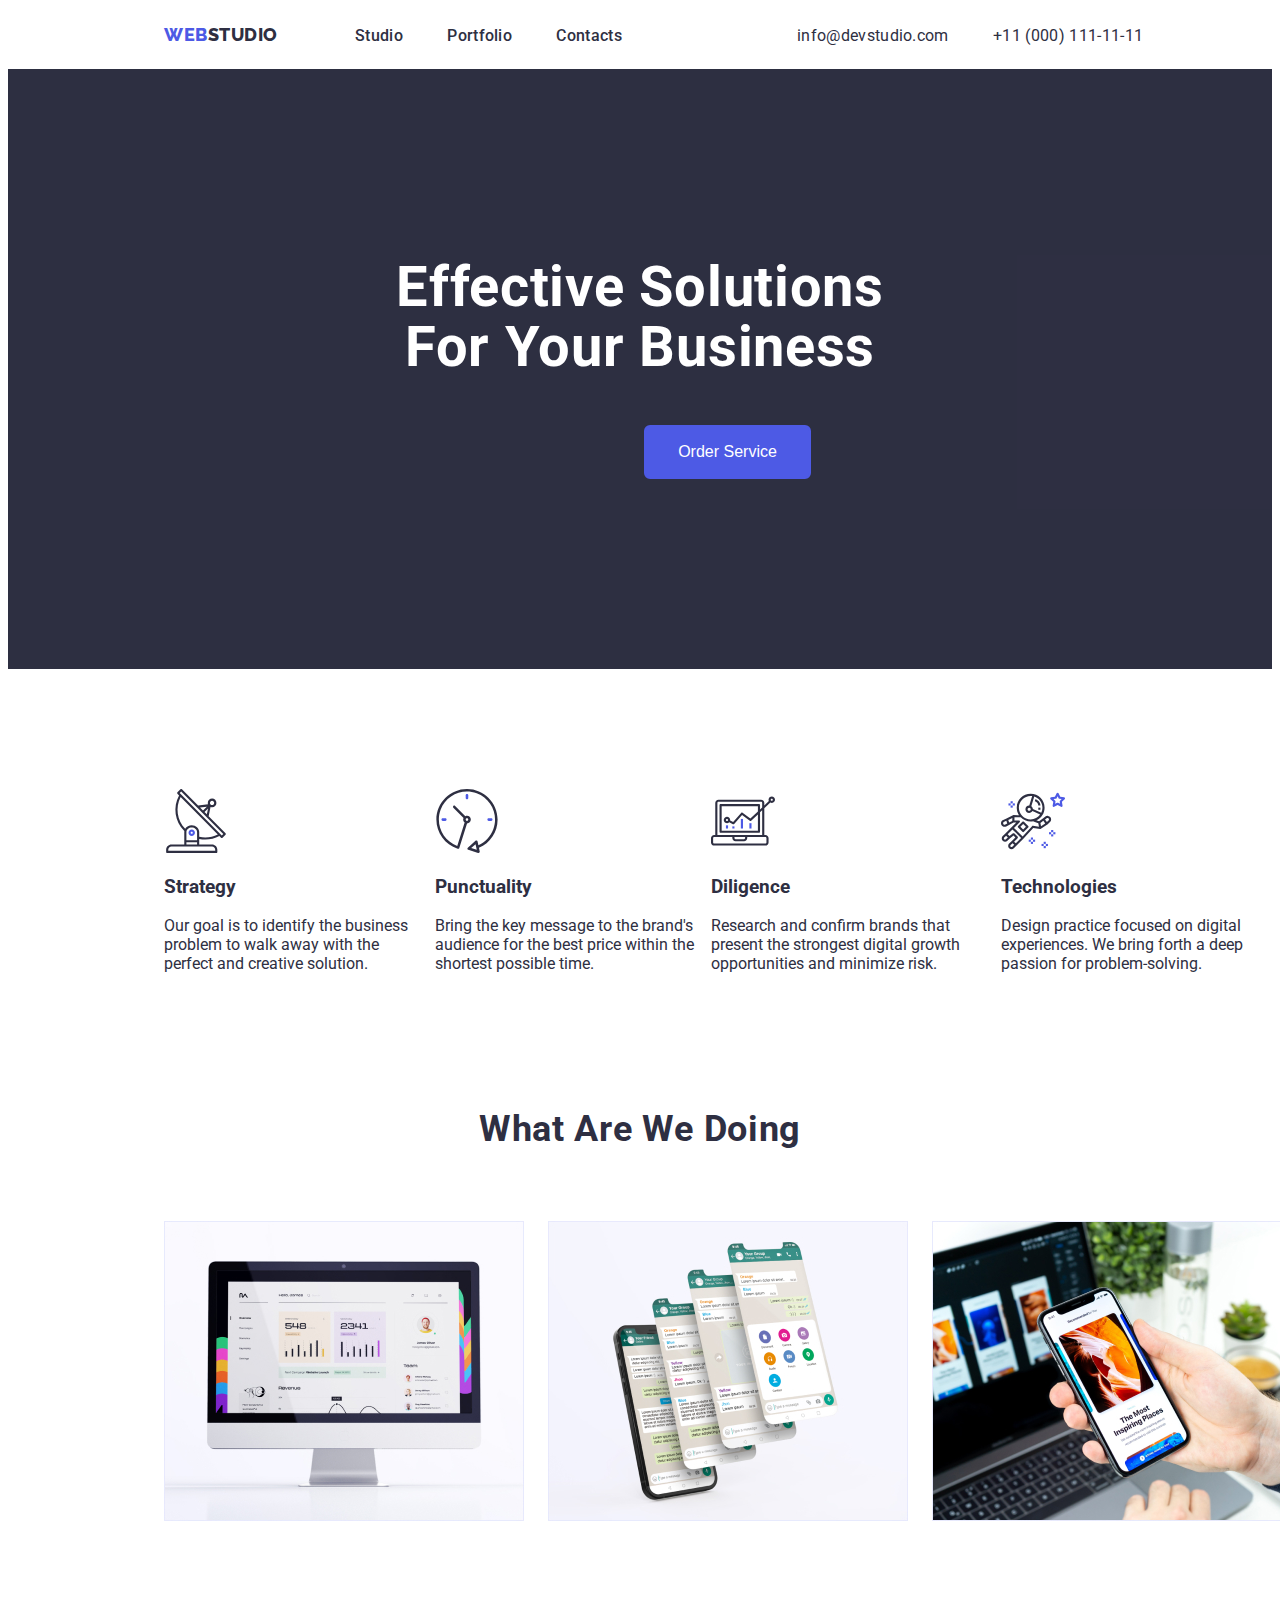
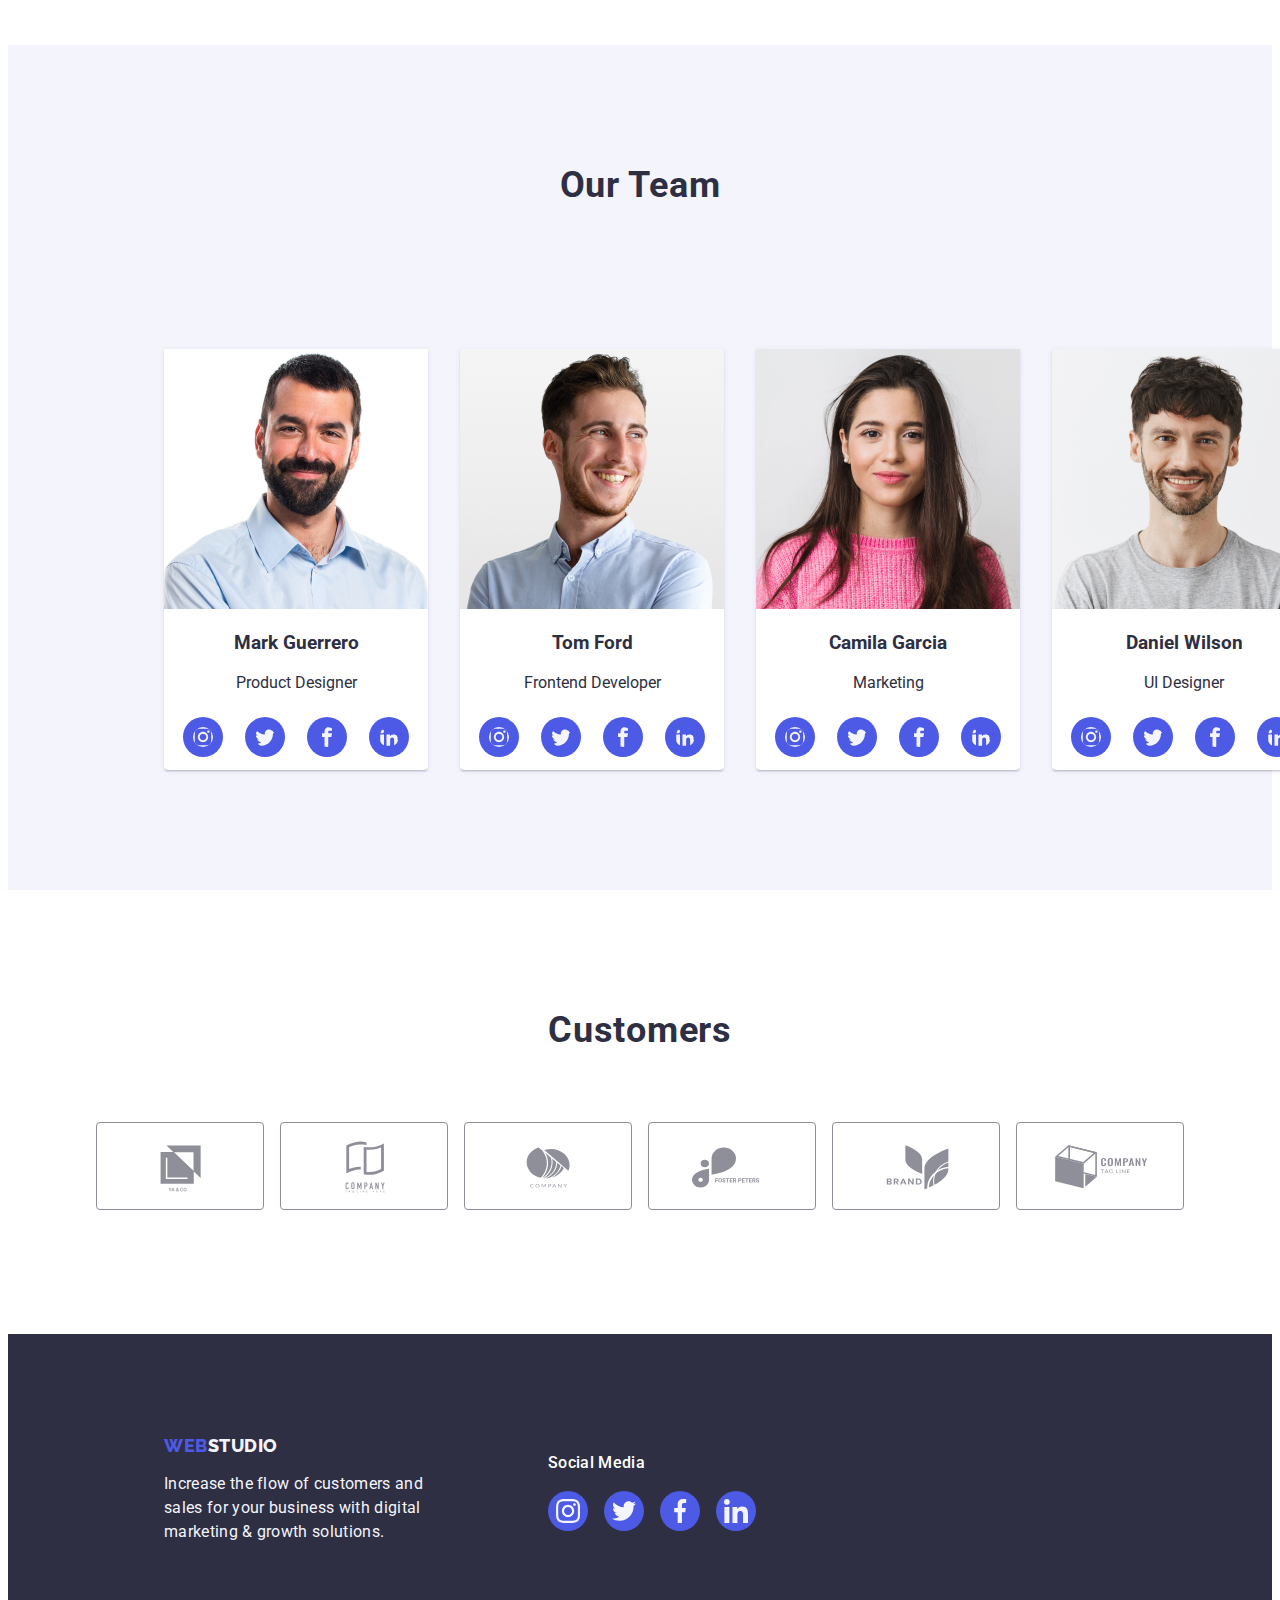
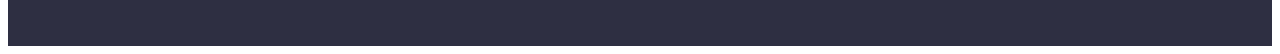
==== index.html @ 80f52940 "Initial commit" ====
<!doctype html>
<html lang="en">
<head>
    <meta charset="utf-8">
    <title>Homework 4</title>
    <link rel="stylesheet" href="node_modules/modern-normalize/modern-normalize.css">
    <link rel="stylesheet" href="css/styles.css" />
    <link rel="preconnect" href="https://fonts.googleapis.com">
    <link rel="preconnect" href="https://fonts.gstatic.com" crossorigin>
    <link href="https://fonts.googleapis.com/css2?family=Raleway:wght@400;500;800&family=Roboto:wght@500;700&display=swap"
        rel="stylesheet">
</head>

<body>

<!-- Header Menu -->
<div class="container">
<header>
    <nav class="menu">
    <!-- Logo -->
    <div class="webstudio">
    <a href="index.html" class="header-link"><span class="logo">WEB</span>STUDIO</a>
    </div>
    <ul class="navigation">
    <li class="item"><a class="menu-studio" href="/">Studio</a></li>
    <li class="item"><a class="menu-portfolio" href="portfolio.html">Portfolio</a></li>
    <li class="item"><a class="menu-contacts" href="/">Contacts</a></li>
    </ul>
    </nav>
    <!-- Contact Info -->
    <ul class="navigation-contact">
    <li class="nav-contact"><a class="nav-email" href="mailto:info@devstudio.com">info@devstudio.com</a></li>
    <li class="nav-contact"><a class="nav-phone" href="tel:110001111111">+11 (000) 111-11-11</a></li>
    </ul>
    </header>

<main class="container-main">
<!--Main Banner-->
<section class="home-banner">
    <div class="banner-overlay">
    <h1 class="banner-text">Effective Solutions<br/>for Your Business</span></h1>
    <button class="order-button" type="button">Order Service</button>
    </div>
</section>
<!--Section 1-->
<section="section-one">
    <ul class="section-one-items">
    <li class="strategy">
    <img src="./images/Strategy-icon.svg" class="strategy-icon svg" alt="strategy">
    <h3>Strategy</h3>
    <p>Our goal is to identify the business problem to walk away with the perfect and creative solution.</p>
    </li>        
    <li class="punctuality">
    <img src="./images/Punctuality-icon.svg" class="punctuality-icon svg" alt="punctuality">
    <h3>Punctuality</h3>
    <p>Bring the key message to the brand's audience for the best price within the shortest possible time.</p>
    </li>    
    <li class="diligence">
    <img src="./images/Diligence-icon.svg" class="diligence-icon svg" alt="diligence">
    <h3>Diligence</h3>
    <p>Research and confirm brands that present the strongest digital growth opportunities and minimize risk.</p>
    </li>   
    <li class="technologies">
    <img src="./images/Technologies-icon.svg" class="technologies-icon svg" alt="technologies">
    <h3>Technologies</h3>
    <p>Design practice focused on digital experiences. We bring forth a deep passion for problem-solving.</p>
    </li>
    </ul>
</section>


<!--Section 2-->
<div class="section-two">
<section>
<h2>What are we doing</h2>
    <ul class="section-two-items">
    <li><img src="./images/img_1.jpg" alt="images" width="360" height="300"></li>
    <li><img src="./images/img_2.jpg" alt="img_2" width="360" height="300"></li>
    <li><img src="./images/img_3.jpg" alt="img_3" width="360" height="300"></li>
    </ul>
</div>
</section>

<!--Section 3-->
<section>
<div class="section-three">
    <h2 class="our-team">Our Team</h2>
    <ul class="section-three-items">
    <li class="team-member">
    <img src="./images/mark_guerrero.jpg" alt="Mark Guerrero" width="264" height="260">
    <h3>Mark Guerrero</h3>
    <p>Product Designer</p>
    <a class="team-social-icons">
    <svg class="icon icon-instagram">
        <use class="ellipse" xlink:href="./images/icons.svg#icon-instagram"></use>
    </svg>
    </a>
    <a class="team-social-icons">   
    <svg class="icon icon-twitter">
        <use xlink:href="./images/icons.svg#icon-twitter"></use>
    </svg>
    </a>
    <a class="team-social-icons">
    <svg class="icon icon-facebook">
        <use xlink:href="./images/icons.svg#icon-facebook"></use>
    </svg>
    </a>
    <a class="team-social-icons">
    <svg class="icon icon-linkedin">
        <use xlink:href="./images/icons.svg#icon-linkedin2"></use>
    </svg>
    </a>
    </li>
    <li class="team-member">
    <img src="./images/tom_ford.jpg" alt="Tom Ford" width="264" height="260">
    <h3>Tom Ford</h3>
    <p>Frontend Developer</p>
    <a class="team-social-icons">
    <svg class="icon icon-instagram">
        <use xlink:href="./images/icons.svg#icon-instagram"></use>
    </svg>
    </a>
    <a class="team-social-icons">
    <svg class="icon icon-twitter">
        <use xlink:href="./images/icons.svg#icon-twitter"></use>
    </svg>
    </a>
    <a class="team-social-icons">
    <svg class="icon icon-facebook">
        <use xlink:href="./images/icons.svg#icon-facebook"></use>
    </svg>
    </a>
    <a class="team-social-icons">
    <svg class="icon icon-linkedin">
        <use xlink:href="./images/icons.svg#icon-linkedin2"></use>
    </svg>
    </a>
    </li>
    <li class="team-member">
    <img src="./images/camila_garcia.jpg" alt="Camila_Garcia" width="264" height="260">
    <h3>Camila Garcia</h3>
    <p>Marketing</p>
    <svg class="icon icon-instagram">
        <use xlink:href="./images/icons.svg#icon-instagram"></use>
    </svg>
    <svg class="icon icon-twitter">
        <use xlink:href="./images/icons.svg#icon-twitter"></use>
    </svg>
    <svg class="icon icon-facebook">
        <use xlink:href="./images/icons.svg#icon-facebook"></use>
    </svg>
    <svg class="icon icon-linkedin">
        <use xlink:href="./images/icons.svg#icon-linkedin2"></use>
    </svg>
    </li>
    <li class="team-member">
    <img src="images/daniel_wilson.jpg" alt="Daniel_Wilson" width="264" height="260">
    <h3>Daniel Wilson</h3>
    <p>UI Designer</p>
    <svg class="icon icon-instagram">
        <use xlink:href="./images/icons.svg#icon-instagram"></use>
    </svg>
    <svg class="icon icon-twitter">
        <use xlink:href="./images/icons.svg#icon-twitter"></use>
    </svg>
    <svg class="icon icon-facebook">
        <use xlink:href="./images/icons.svg#icon-facebook"></use>
    </svg>
    <svg class="icon icon-linkedin2">
        <use xlink:href="./images/icons.svg#icon-linkedin2"></use>
    </svg>
    </li>
    </ul>
</div>
</section>
<!--Section 4-->
<section class="customers">
    <h2>Customers</h2>
    <ul>
        <li>
        <svg class="icon-client">
        <use xlink:href="./images/icons.svg#icon-Client-1"></use>
        </svg>
        </li>
        <li>
        <svg class="icon-client">
        <use xlink:href="./images/icons.svg#icon-Client-2"></use>
        </svg>
        </li>
        <li>
        <svg class="icon-client">
        <use xlink:href="./images/icons.svg#icon-Client-3"></use>
        </svg>
        </li>
        <li>
        <svg class="icon-client">
        <use xlink:href="./images/icons.svg#icon-Client-4"></use>
        </svg>
        </li>
        <li>
        <svg class="icon-client">
        <use xlink:href="./images/icons.svg#icon-Client-5"></use>
        </svg>
        </li>
        <li>
        <svg class="icon-client">
        <use xlink:href="./images/icons.svg#icon-Client-6"></use>
        </svg>
        </li>

    </ul>
</section>


</main>

<!--Footer-->
<footer>
<div>
    <a href="/" class="web-logo">WEB<span class="studio-logo">STUDIO</span></a>
        <p>Increase the flow of customers and sales for your business with digital marketing & growth solutions.</p>
    </div>
    <div class="footer-social-media">
        <p id="social-media-title">Social Media</p>
        <ul class="socmed-icons-footer">
            <li><img src="./images/Instagram.svg" class="socmed-icons-svg" alt="instagram"></li>
            <li><img src="./images/Twitter.svg" class="socmed-icons-svg" alt="twitter"></li>
            <li><img src="./images/Facebook.svg" class="socmed-icons-svg" alt="facebook"></li>
            <li><img src="./images/Linkedin.svg" class="socmed-icons-svg" alt="linkedin"></li>
        </ul>
    </div>
</footer>
</body>
</html>
---- css/styles.css ----
body {
    font-family: 'Roboto', sans-serif;
    color: #2E2F42;
}

*,
*::before,
*::after {
    box-sizing: border-box;
}

h1, h2 {
    margin: 40px auto;
    text-align: center;
    font-family: Roboto;
    font-size: 36px;
    font-style: normal;
    font-weight: 700;
    line-height: 40px;
    /* 111.111% */
    letter-spacing: 0.72px;
    text-transform: capitalize;
}

ul {
    list-style: none;
    padding: 0%;
    margin: 0%;
}

.container {
    max-width: 1440px;
    margin: 0 auto;
}

/* Header Logo Style */

.webstudio {
    margin: 0px 0px 0px 156px;
    color: #2E2F42;
    font-family: Raleway;
    font-size: 18px;
    font-style: normal;
    font-weight: 800;
    line-height: 21px;
    /* 116.667% */
    letter-spacing: 0.54px;
}

.logo {
    color:#4D5AE5;
    font-family: Raleway;
    font-size: 18px;
    font-style: normal;
    font-weight: 800;
    line-height: 21px;
    /* 116.667% */
    letter-spacing: 0.54px;
}

a {
    text-decoration: none;
    color: #2E2F42;
}

/* Navigation Section */

nav.menu {
    margin: 24px 0px 24px 0px;
}

.navigation {
    margin: 0px 0px 0px 0px;
    top: 0;
    position: absolute;
    padding: 0px 0px 10px 347px;
    color:#2E2F42;
    font-family: Roboto;
    font-size: 16px;
    font-style: normal;
    font-weight: 500;
    line-height: 24px;
    letter-spacing: 0.32px;
}

.navigation li {
    display: inline-block;
}

.navigation li a {
    display: block;
    padding: 24px 40px 0px 0px;
}

.navigation-contact {
    width: 483px;
    margin: 0;
    padding:0%;
    position: absolute;
    top: 0;
    right:0;
    color: #2E2F42;
    font-family: Roboto;
    font-size: 16px;
    font-style: normal;
    font-weight: 400;
    line-height: 24px;
    letter-spacing: 0.32px;
}

.navigation-contact li {
    display: inline-block;
}

.navigation-contact li a {
    display: block;
    padding: 24px 40px 0px 0px;
}

.content-header {
    min-width: 1440px;
    min-height: 72px;
}
.menu .item {
    display: inline-flex;
    flex-direction: row;
}

.navigation-contact .item {
    display: inline-flex;
    justify-content: flex-end;
}


/* Hovered links */
.navigation :hover, :active {
    color: #4D5AE5;
}



/* Main Banner */


.home-banner {
    margin: 0;
    padding: 0;
    max-height: 600px;
    display: flex;
    flex-direction: column;
    justify-content: center;
    background-color: rgba(46, 47, 66, 1);
    background-image: url(https://cresevel.github.io/goit-markup-hw-04/images/homepage-banner.png);
    background-repeat: no-repeat;
    text-align: center;
    background-position: center;
}

.banner-overlay {
    padding: 0;
    margin: 0;
    width: 100%;
    height: 600px;
    background-color: rgba(46, 47, 66, 0.7);
    background-position: center;
}




h1.banner-text {
    padding: 188px 292px 48px 292px;
    margin: 0;
    color: white;
    font-size: 56px;
    font-weight: 700;
    line-height: 60px;
    font-family: 'Roboto';
}


.order-button {
    width: 167px;
    background: #4D5AE5;
    color: #FFF;
    border: 2px solid #4D5AE5;
    margin: 0px 635px 188px 636px;
    padding: 16px 32px;
    font-size: 16px;
    border-radius: 6px;
    cursor: pointer;
}

.order-button:hover {
    background: #404BBF;
    border-color: #404BBF;
}


.section-one, .section-two, .section-three, .customers, footer  {
    margin-top: 120px;
    padding-left: 156px;
    padding-right: 156px;
    box-sizing: border-box;
}

/* Section 1 */


ul.section-one-items {
    padding-top: 120px;
    padding-left: 156px;
    display: flex;
    flex-direction: row;
    align-items: flex-start;
    gap: 8px;
}


/* Section 2*/

.section-two {
    margin-top: 120px;
    padding: 0;
    box-sizing: border-box;
}

ul.section-two-items {
    padding: 0 156px;
    display: flex;
    flex-direction: row;
    align-items: flex-start;
    gap: 24px;
}


/* Section 3 */

.section-three {
    background-color: #F4F4FD;
}

h2.our-team {
    margin-top: 120px;
    padding: 120px 0px 0px 0px;
}

ul.section-three-items {
    margin: 72px 0px 120px 0px;
    display: inline-flex;
    padding-bottom: 0px;
    flex-direction: row;
    gap: 32px;
}

li.team-member {
    text-align: center;
    border-radius: 0px 0px 4px 4px;
    background: #FFF;
    box-shadow: 0px 2px 1px 0px rgba(46, 47, 66, 0.08), 0px 1px 1px 0px rgba(46, 47, 66, 0.16), 0px 1px 6px 0px rgba(46, 47, 66, 0.08);
}

.icon {
    display: inline-flex;
    width: 40px;
    height: 40px;
    background-color: #4d5ae5;
    border-radius: 50%;
    stroke-width: 0;
    fill: #F4F4FD;
    padding: 10px;
    margin: 9px;
}


/* Section 4 */

.customers {
    margin-bottom: 120px;
}

.customers ul {
    display: flex;
    justify-content: center;
}

h2 {
    color: #2E2F42;
    text-align: center;
    font-family: Roboto;
    font-size: 36px;
    font-style: normal;
    font-weight: 700;
    line-height: 40px;
    letter-spacing: 0.72px;
    text-transform: capitalize;
    margin-top: 120px;
    margin-bottom: 72px;
}

.icon-client {
    margin: 0 8px;
    width: 168px;
    height: 88px;
    padding: 0;
    border-radius: 4px;
    border: 1px solid #8E8F99
}

.icon-client:hover {
    color: #404BBF;
    border-color: #404BBF;
}



/* Portfolio Page */

.button-row {
    margin: 0px 427px;
    display: flex;
    padding: 12px 0%;
    align-items: flex-start;
    box-sizing: border-box;
}

.portfolio-button {
    margin: 0px 24px;
    padding: 12px 24px;
    border-radius: 4px;
    text-align: center;
    font-family: Roboto;
    font-size: 16px;
    font-style: normal;
    font-weight: 500;
    line-height: 24px;
    gap: 24px;
    /* 150% */
    letter-spacing: 0.64px;
    color:#4D5AE5;
    background: #F4F4FD;
}

.portfolio-button:hover {
    border-radius: 4px;
    color:#FFF;
    cursor: pointer;
    background: #404BBF;
    box-shadow: 0px 2px 2px 0px rgba(0, 0, 0, 0.12), 0px 2px 1px 0px rgba(0, 0, 0, 0.08), 0px 3px 1px 0px rgba(0, 0, 0, 0.10);
}


ul.row-one, .row-two, .row-three {
    margin: 0 156px;
    padding: 0;
    box-sizing: border-box;
    display: inline-flex;
    
}

li.portfolio-image {
    margin: 40px 8px;
    padding-bottom: 0;
    flex-shrink: 0;
    box-sizing: border-box;
    width: 362px;
    height: 474px;
    display: flex;
    flex-direction: column;
    align-items: flex-start;
    background: #FFF;
    gap: 32px;
    flex-shrink: 0;
}


.card-title {
    margin-top: -32px;
    padding: 0px 10px;
    display: flex;
    flex-direction: column;
    justify-content: center;
    align-items: flex-start;
    gap: 8px;
    align-self: stretch;
    box-sizing: border-box;
    height: 160px;
    border-right: 1px solid #E7E9FC;
    border-bottom: 1px solid #E7E9FC;
    border-left: 1px solid #E7E9FC;
    color: #2E2F42;
    font-family: Roboto;
    font-size: 20px;
    font-style: normal;
    font-weight: 500;
    line-height: 24px;
    /* 120% */
    letter-spacing: 0.4px;
}

.card-subtitle {
    margin: 0;
    padding: 0;
    display: flex;
    flex-direction: column;
    justify-content: center;
    align-items: flex-start;
    align-self: stretch;
    box-sizing: border-box;
    color: #434455;
    font-family: Roboto;
    font-size: 16px;
    font-style: normal;
    font-weight: 400;
    line-height: 24px;
    /* 150% */
    letter-spacing: 0.32px;
}


/* Footer */

footer {
    background-color: var(--NAVY-BLUE, #2E2F42);
    padding-left: 156px;
    height: 312px;
    display: flex;
}

.web-logo {
    color: #4D5AE5;
    font-family: Raleway;
    font-size: 18px;
    font-style: normal;
    font-weight: 800;
    line-height: 21px;
    letter-spacing: 0.54px;
    text-transform: uppercase;
    margin-bottom: 17.5px;
}

footer p {
    width: 264px;
    color: #F4F4FD;
    font-family: Roboto;
    font-size: 16px;
    font-style: normal;
    font-weight: 400;
    line-height: 24px;
    letter-spacing: 0.32px;
    margin-bottom: 100px;
}

footer div {
    padding-top: 101px;
}

.studio-logo {
    color: #F4F4FD;
    font-family: Raleway;
    font-size: 18px;
    font-style: normal;
    font-weight: 800;
    line-height: 21px;
    letter-spacing: 0.54px;
    text-transform: uppercase;
}

.footer-social-media {
    display: flex;
    flex-direction: column;
    margin-left: 120px;
    gap: 16px;
}

#social-media-title {
    color: #FFF;
    font-family: Roboto;
    font-size: 16px;
    font-style: normal;
    font-weight: 500;
    line-height: 24px;
    letter-spacing: 0.32px;
    margin-bottom: 0px;
}

.socmed-icons-footer {
    display: flex;
    gap: 16px;
}

.socmed-icons-svg {
    display: flex;
    height: 40px;
    flex-shrink: 0;
}
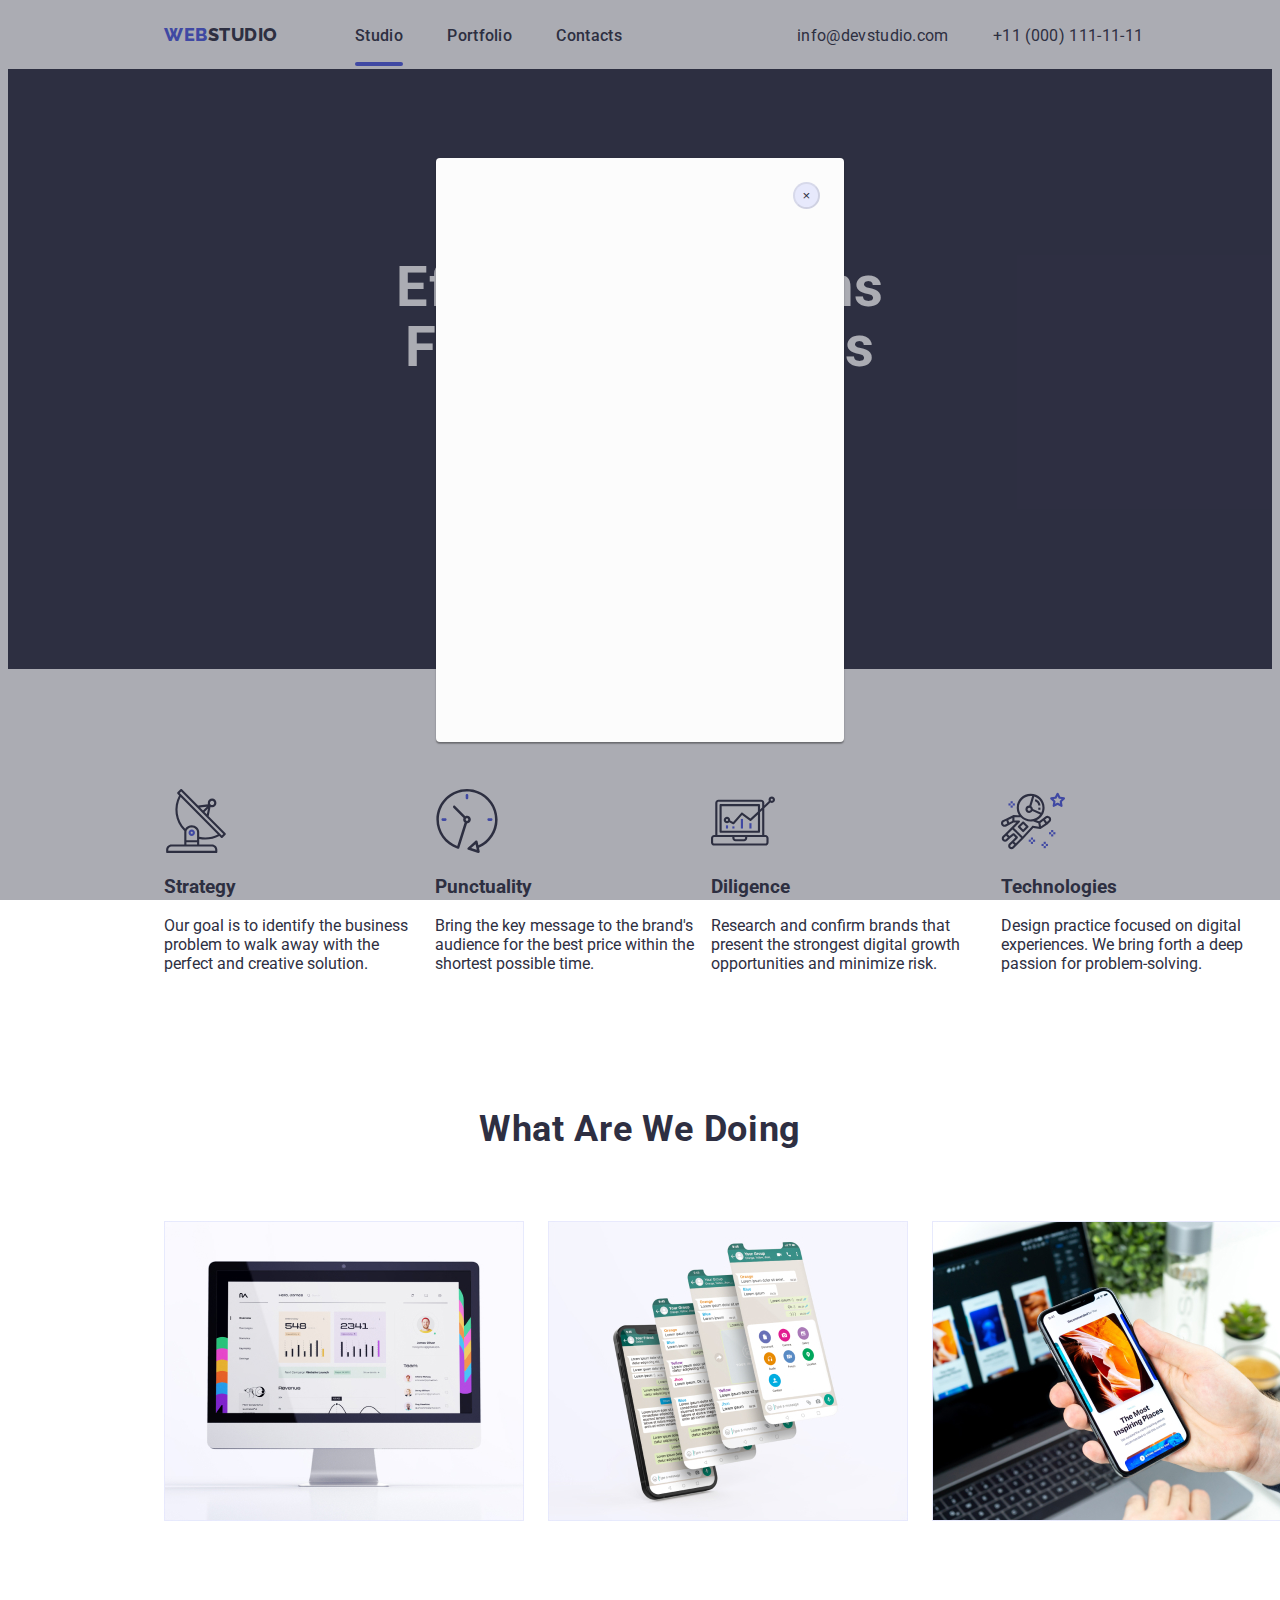
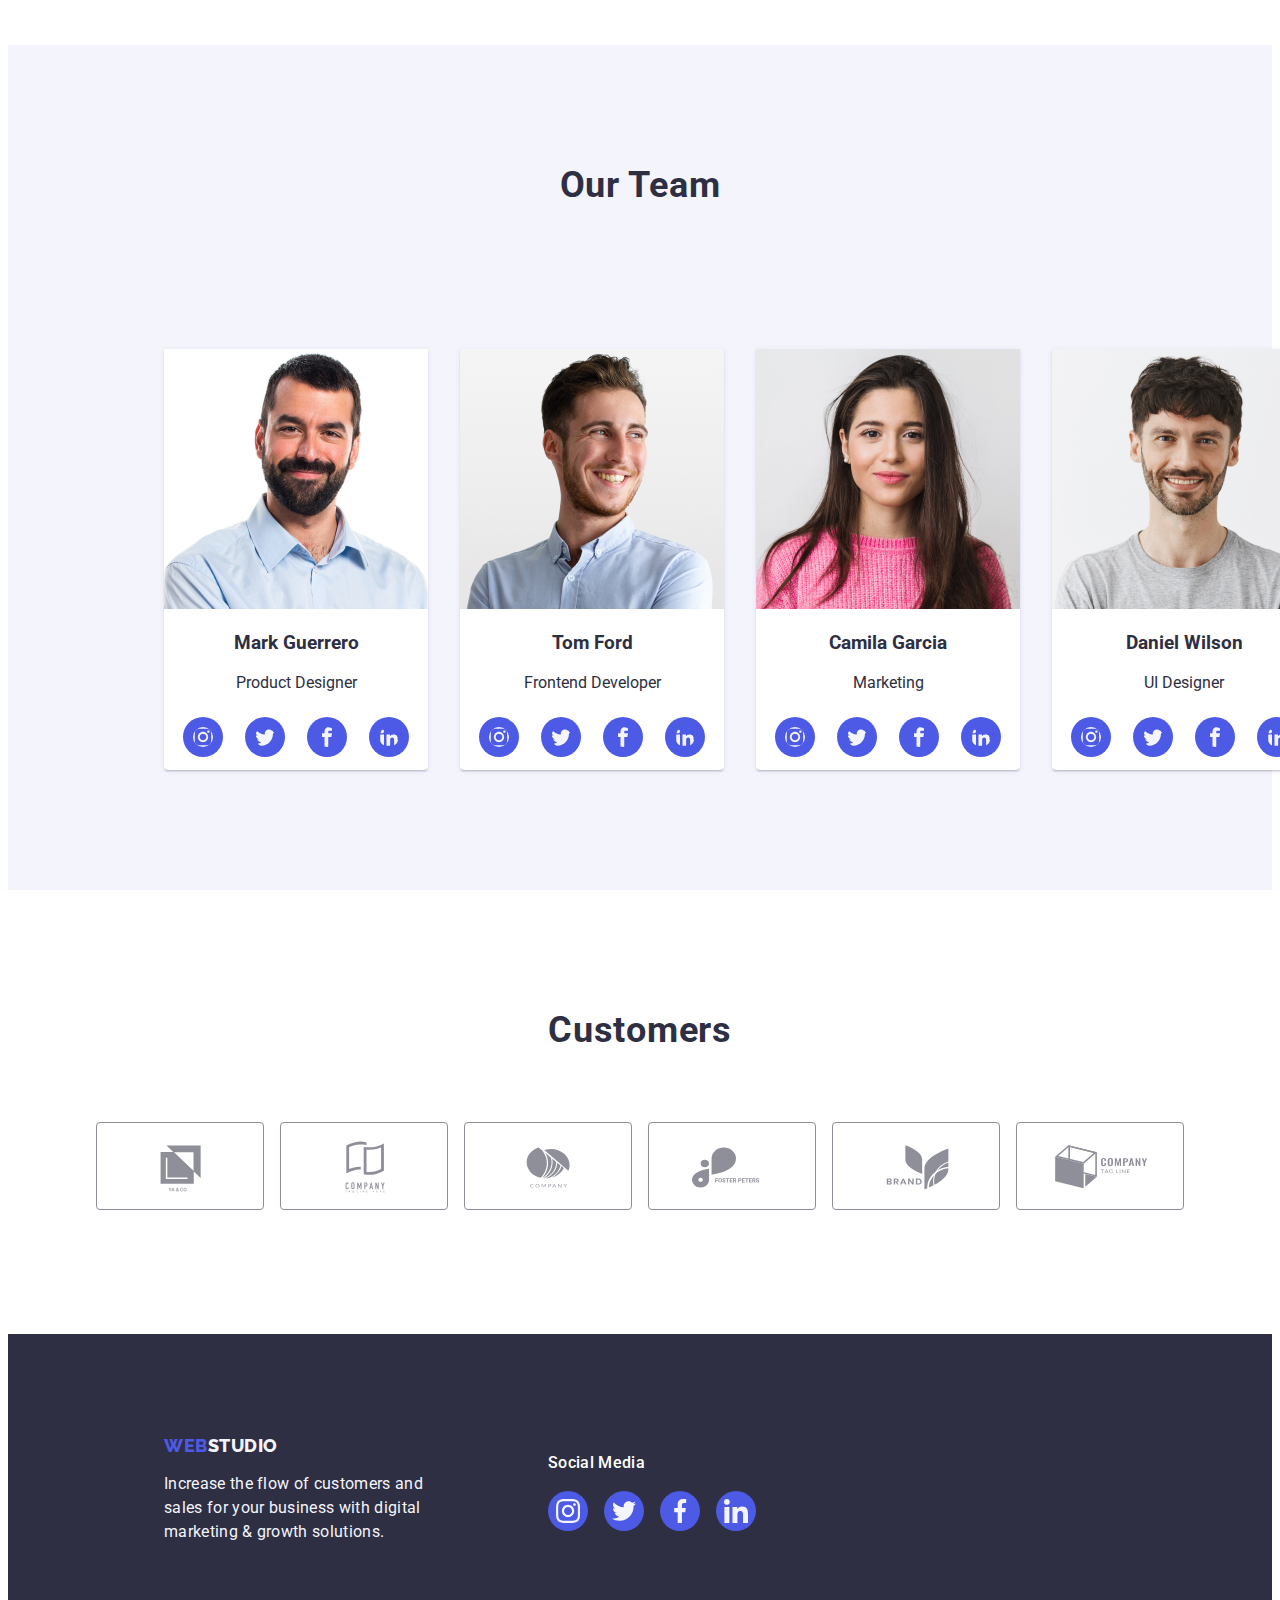
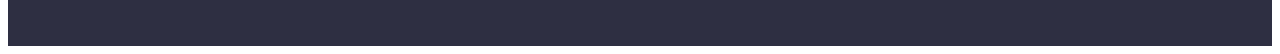
==== commit 94c8ce4f: "Initial commit" ====
--- a/index.html
+++ b/index.html
@@ -22,24 +22,37 @@
     <a href="index.html" class="header-link"><span class="logo">WEB</span>STUDIO</a>
     </div>
     <ul class="navigation">
-    <li class="item"><a class="menu-studio" href="/">Studio</a></li>
-    <li class="item"><a class="menu-portfolio" href="portfolio.html">Portfolio</a></li>
-    <li class="item"><a class="menu-contacts" href="/">Contacts</a></li>
+    <li class="item"><a href="index.html" class="menu-studio active">Studio</a>
+    </li>
+    <li class="item"><a href="portfolio.html" class="menu-portfolio">Portfolio</a>
+    </li>
+    <li class="item"><a href="/" class="menu-contacts">Contacts</a>
+    </li>
     </ul>
     </nav>
     <!-- Contact Info -->
     <ul class="navigation-contact">
-    <li class="nav-contact"><a class="nav-email" href="mailto:info@devstudio.com">info@devstudio.com</a></li>
-    <li class="nav-contact"><a class="nav-phone" href="tel:110001111111">+11 (000) 111-11-11</a></li>
-    </ul>
-    </header>
+    <li class="nav-contact"><a class="nav-email" href="mailto:info@devstudio.com">info@devstudio.com</a>
+        <div class="menu hover"></div>
+    </li>
+    <li class="nav-contact"><a class="nav-phone" href="tel:110001111111">+11 (000) 111-11-11</a>
+        <div class="menu hover"></div>
+    </li>
+    </ul>
+</header>
 
 <main class="container-main">
 <!--Main Banner-->
 <section class="home-banner">
     <div class="banner-overlay">
     <h1 class="banner-text">Effective Solutions<br/>for Your Business</span></h1>
-    <button class="order-button" type="button">Order Service</button>
+<!-- Order Service Modal -->
+    <button type="button" class="order-button data-modal-open">Order Service</button>
+    </div>
+    <div class="modal">
+        <div class="data-modal">
+            <button type="button" class="data-modal-close">&times;</button>
+        </div>
     </div>
 </section>
 <!--Section 1-->
@@ -230,5 +243,6 @@
         </ul>
     </div>
 </footer>
+<script src="./js/modal.js"></script>
 </body>
 </html>
--- a/css/styles.css
+++ b/css/styles.css
@@ -109,6 +109,19 @@
     letter-spacing: 0.32px;
 }
 
+.active::after {
+    content: "";
+    display: block;
+    height: 4px;
+    width: 100%;
+    border-radius: 2px;
+    background-color: #4d5ae5;
+    position: relative;
+    top: 14px;
+
+
+}
+
 .navigation-contact li {
     display: inline-block;
 }
@@ -134,8 +147,13 @@
 
 
 /* Hovered links */
-.navigation :hover, :active {
-    color: #4D5AE5;
+
+
+.menu-hover {
+    background-color: #4D5AE5;
+    border-radius: 2px;
+    height: 4px;
+    width: 100%;
 }
 
 
@@ -189,14 +207,57 @@
     padding: 16px 32px;
     font-size: 16px;
     border-radius: 6px;
-    cursor: pointer;
-}
+}
+
 
 .order-button:hover {
     background: #404BBF;
     border-color: #404BBF;
 }
 
+.modal {
+    position: absolute;
+    width: 100%;
+    height: 100%;
+    background: #2E2F4266;
+    top: 0;
+    left: 0;
+    display: flex;
+    align-items: center;
+    justify-content: center;
+}
+
+.data-modal {
+    border-radius: 4px;
+    background: #FCFCFC;
+    width: 408px;
+    height: 584px;
+    flex-shrink: 0;
+    box-shadow: 0px 2px 1px 0px rgba(0, 0, 0, 0.20), 0px 1px 3px 0px rgba(0, 0, 0, 0.12), 0px 1px 1px 0px rgba(0, 0, 0, 0.14);
+}
+
+.data-modal-open {
+    cursor: pointer;
+}
+
+.data-modal-close {
+    display: flex;
+    float: right;
+    align-items: center;
+    justify-content: center;
+    margin: 24px;
+    color: #2E2F42;
+    cursor: pointer;
+    background-color: #E7E9FC;
+    border-color: #0000001A;
+    border-radius: 50%;
+    width: 27px;
+    height: 27px;
+}
+
+.is-hidden {
+    visibility: hidden;
+}
 
 .section-one, .section-two, .section-three, .customers, footer  {
     margin-top: 120px;
@@ -356,10 +417,9 @@
     padding: 0;
     box-sizing: border-box;
     display: inline-flex;
-    
-}
-
-li.portfolio-image {
+}
+
+.portfolio-card {
     margin: 40px 8px;
     padding-bottom: 0;
     flex-shrink: 0;
@@ -372,6 +432,34 @@
     background: #FFF;
     gap: 32px;
     flex-shrink: 0;
+    overflow: hidden;
+}
+
+.portfolio-image:hover .portfolio-image-caption {
+    opacity: 1;
+    transform: translateY(0);
+}
+
+.portfolio-image {
+    position: relative;
+    overflow: hidden;
+}
+
+.portfolio-image-caption {
+    position: absolute;
+    background-color: #4D5AE5;
+    color: #F4F4FD;
+    width: 100%;
+    height: 100%;
+    top: 0;
+    left: 0;
+    opacity: 0;
+    transform: translateY(100%);
+    transition: 0.25s cubic-bezier(0.5, 0, 0.2, 1);
+}
+
+.portfolio-image-caption p {
+    padding: 40px 32px;
 }
 
 
@@ -418,6 +506,12 @@
     letter-spacing: 0.32px;
 }
 
+.card-title:hover {
+    border: 1px solid var(--CLOUD, #F4F4FD);
+    background: var(--WHITE, #FFF);
+    box-shadow: 0px 2px 1px 0px rgba(46, 47, 66, 0.08), 0px 1px 1px 0px rgba(46, 47, 66, 0.16), 0px 1px 6px 0px rgba(46, 47, 66, 0.08);
+}
+
 
 /* Footer */
 
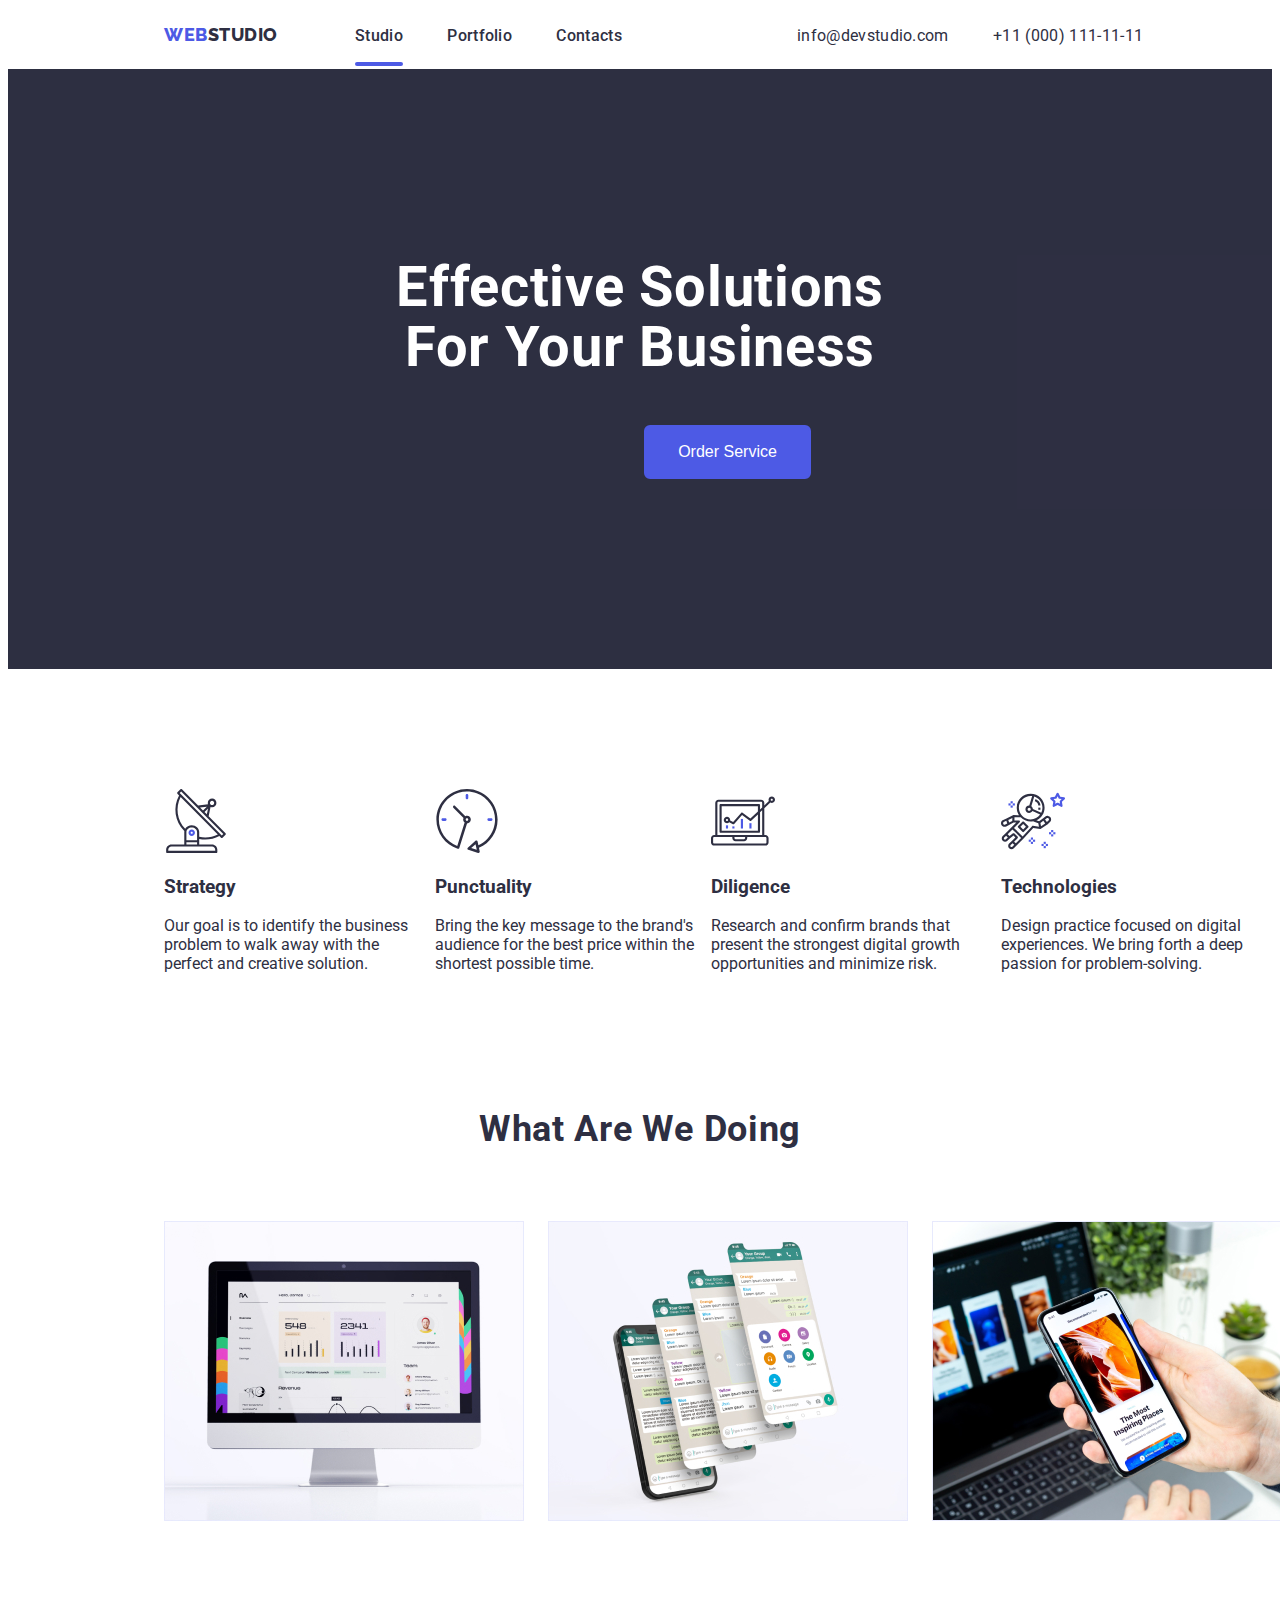
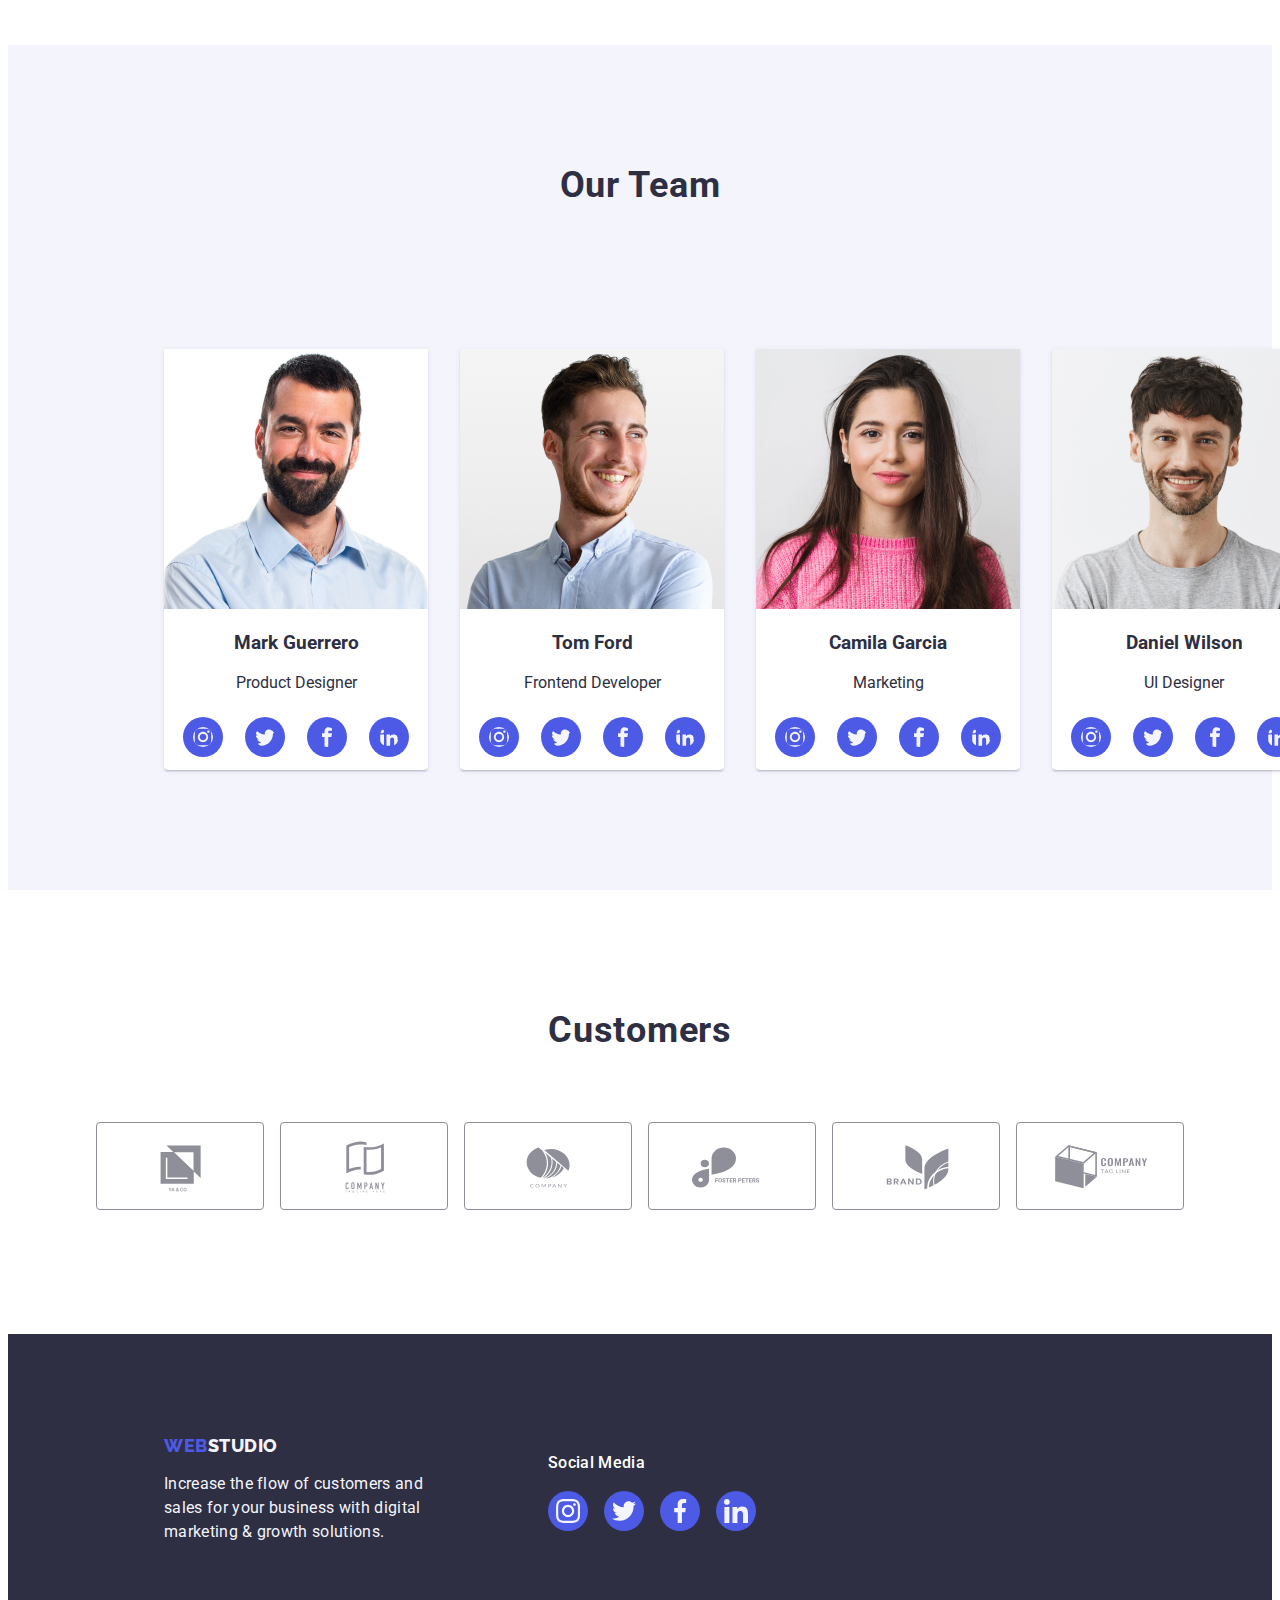
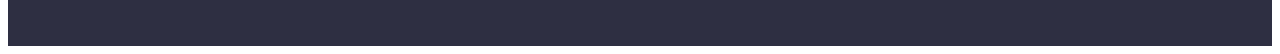
==== commit ac7e39a9: "modal update" ====
--- a/index.html
+++ b/index.html
@@ -47,11 +47,15 @@
     <div class="banner-overlay">
     <h1 class="banner-text">Effective Solutions<br/>for Your Business</span></h1>
 <!-- Order Service Modal -->
-    <button type="button" class="order-button data-modal-open">Order Service</button>
-    </div>
-    <div class="modal">
-        <div class="data-modal">
-            <button type="button" class="data-modal-close">&times;</button>
+    <button type="button" class="order-button" data-modal-open>Order Service</button>
+    </div>
+    <div class="backdrop is-hidden" data-modal>
+        <div class="modal">
+        <button type="button" class="modal-close-btn" data-modal-close>&times;</button>
+        <svg width="18" height="18">
+            <use href="./images/icons.svg#close"></use>
+        </svg>
+        </button>
         </div>
     </div>
 </section>
--- a/css/styles.css
+++ b/css/styles.css
@@ -156,7 +156,13 @@
     width: 100%;
 }
 
-
+.nav-phone:hover {
+    color: #4D5AE5;
+}
+
+.nav-email:hover {
+    color: #4D5AE5;
+}
 
 /* Main Banner */
 
@@ -215,48 +221,50 @@
     border-color: #404BBF;
 }
 
-.modal {
-    position: absolute;
+.backdrop {
     width: 100%;
     height: 100%;
-    background: #2E2F4266;
+    background-color: rgba(0, 0, 0, 0.4);
+    position: fixed;
     top: 0;
-    left: 0;
+    display: flex;
+    justify-content: center;
+    align-items: center;
+    transition: opacity 250ms cubic-bezier(0.4, 0, 0.2, 1);
+}
+
+.modal {
+    width: 408px;
+    height: 584px;
+    background-color: white;
+    border-radius: 4px;
+    padding: 24px;
+}
+
+.is-hidden {
+    pointer-events: none;
+    opacity: 0;
+}
+
+.modal-close-btn {
+    border-radius: 100%;
+    border: 1px solid rgba(0, 0, 0, 0.1);
+    background-color: white;
+    width: 30px;
+    height: 30px;
+    color: var(--ocean);
+    margin-left: auto;
+    display: block;
+    transition: fill 250ms cubic-bezier(0.4, 0, 0.2, 1), border 250ms cubic-bezier(0.4, 0, 0.2, 1);
+    cursor: pointer;
     display: flex;
     align-items: center;
     justify-content: center;
 }
 
-.data-modal {
-    border-radius: 4px;
-    background: #FCFCFC;
-    width: 408px;
-    height: 584px;
-    flex-shrink: 0;
-    box-shadow: 0px 2px 1px 0px rgba(0, 0, 0, 0.20), 0px 1px 3px 0px rgba(0, 0, 0, 0.12), 0px 1px 1px 0px rgba(0, 0, 0, 0.14);
-}
-
-.data-modal-open {
-    cursor: pointer;
-}
-
-.data-modal-close {
-    display: flex;
-    float: right;
-    align-items: center;
-    justify-content: center;
-    margin: 24px;
-    color: #2E2F42;
-    cursor: pointer;
-    background-color: #E7E9FC;
-    border-color: #0000001A;
-    border-radius: 50%;
-    width: 27px;
-    height: 27px;
-}
-
-.is-hidden {
-    visibility: hidden;
+.modal-close-btn:hover {
+    fill: currentColor;
+    border: 1px solid currentColor;
 }
 
 .section-one, .section-two, .section-three, .customers, footer  {
